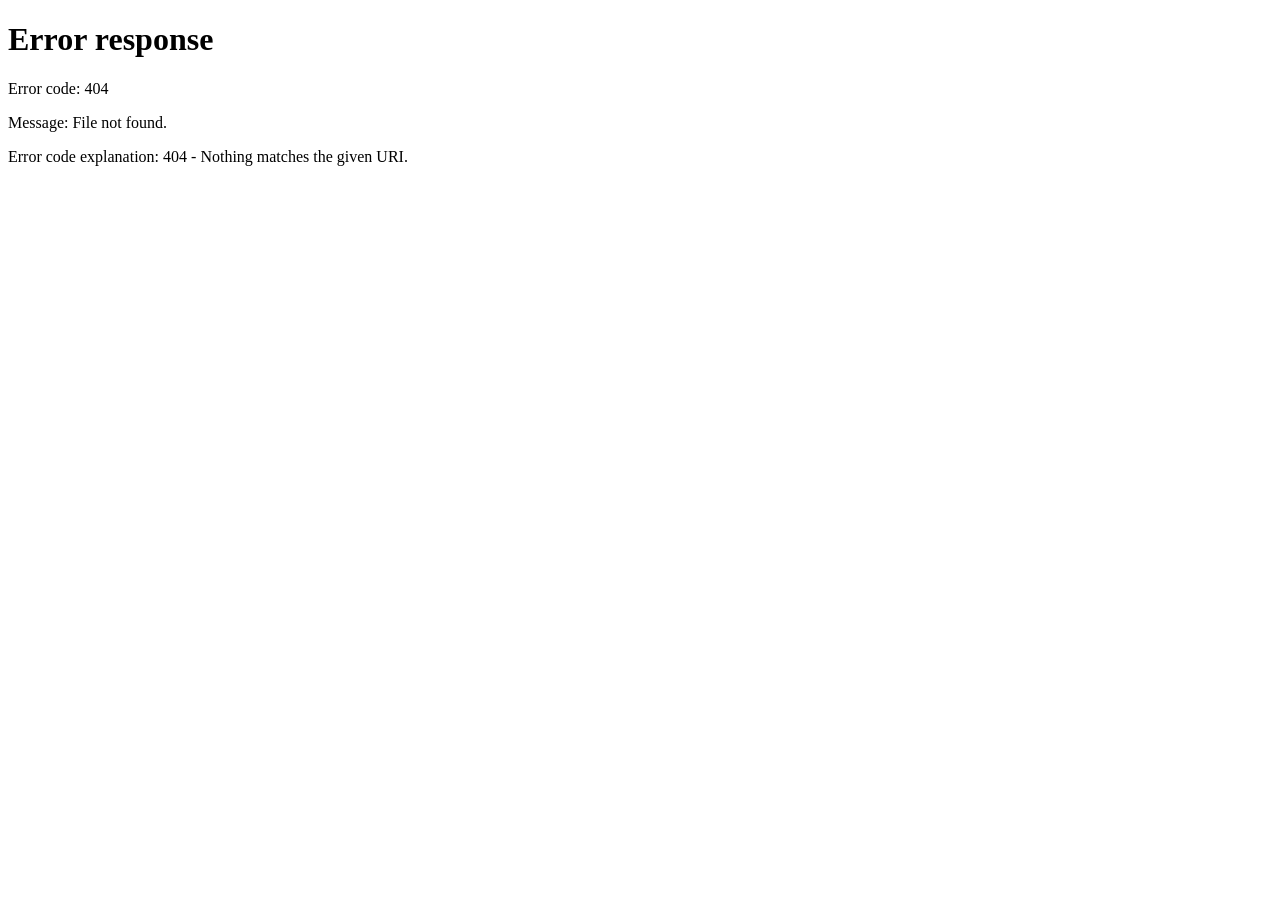
==== public/dashboard.html @ 2786ab07 "feat(dashboard): update dashboard status views" ====
<!doctype html>
<html lang="id">
  <head>
    <meta charset="UTF-8" />
    <meta name="viewport" content="width=device-width, initial-scale=1.0" />
    <link rel="icon" type="image/png" href="assets/images/diserve-logo.png" />
    <title>Dashboard Pengguna - DiServe</title>
    <link rel="preconnect" href="https://fonts.googleapis.com" />
    <link rel="preconnect" href="https://fonts.gstatic.com" crossorigin />
    <link
      href="https://fonts.googleapis.com/css2?family=Source+Sans+3:wght@400;500;600;700&display=swap"
      rel="stylesheet"
    />
    <link
      href="https://fonts.googleapis.com/css2?family=Material+Symbols+Outlined"
      rel="stylesheet"
    />
    <link rel="stylesheet" href="assets/css/style.css" />
    <link rel="stylesheet" href="assets/css/dashboard.css" />
  </head>
  <body>
    <header class="dashboard-navbar">
      <div class="dashboard-navbar-left">
        <a href="index.html" class="dashboard-brand">
          <div class="dashboard-logo">
            <img
              src="assets/images/diserve-logo.png"
              alt="Logo DiServe"
            />
          </div>
          <div class="dashboard-brand-text">
            <h1>DiServe</h1>
            <span
              >Sistem Informasi Peminjaman dan Pelaporan Fasilitas Kampus</span
            >
          </div>
        </a>
      </div>
      <div class="dashboard-navbar-right">
        <div class="dashboard-user">
          <div class="dashboard-user-icon">
            <span class="material-symbols-outlined">person</span>
          </div>
          <div class="dashboard-user-info">
            <strong>User</strong>
            <span>Pengguna</span>
          </div>
        </div>
        <button type="button" class="dashboard-logout" id="logout-button">
          <span class="material-symbols-outlined">logout</span>
        </button>
      </div>
    </header>
    <main class="dashboard-main">
      <section class="dashboard-welcome">
        <div>
          <p class="dashboard-label">Dashboard Pengguna</p>
          <h2>Selamat datang kembali, User</h2>
          <p>Kelola reservasi dan laporan fasilitas kampusmu dengan mudah</p>
        </div>
        <div class="dashboard-action-buttons">
          <a href="reservation.html" class="dashboard-primary-button">
            <span class="material-symbols-outlined">add</span>
            Ajukan Reservasi
          </a>
          <a href="report.html" class="dashboard-secondary-button">
            <span class="material-symbols-outlined">report_problem</span>
            Laporkan Masalah
          </a>
        </div>
      </section>
      <section class="dashboard-statistics">
        <div class="dashboard-stat-card">
          <div class="dashboard-stat-icon">
            <span class="material-symbols-outlined">calendar_month</span>
          </div>
          <div>
            <span>Total Reservasi</span>
            <strong data-dashboard-stat="reservations">—</strong>
          </div>
        </div>
        <div class="dashboard-stat-card">
          <div class="dashboard-stat-icon">
            <span class="material-symbols-outlined">pending_actions</span>
          </div>
          <div>
            <span>Menunggu</span>
            <strong data-dashboard-stat="pending">—</strong>
          </div>
        </div>
        <div class="dashboard-stat-card">
          <div class="dashboard-stat-icon">
            <span class="material-symbols-outlined">check_circle</span>
          </div>
          <div>
            <span>Disetujui</span>
            <strong data-dashboard-stat="approved">—</strong>
          </div>
        </div>
        <div class="dashboard-stat-card">
          <div class="dashboard-stat-icon">
            <span class="material-symbols-outlined">report</span>
          </div>
          <div>
            <span>Laporan Aktif</span>
            <strong data-dashboard-stat="active-reports">—</strong>
          </div>
        </div>
      </section>
      <section class="dashboard-section">
        <div class="dashboard-section-header">
          <div>
            <h2>Reservasi Saya</h2>
            <p>Daftar pengajuan reservasi fasilitas kamu.</p>
          </div>
          <a href="reservations.html" class="dashboard-view-all">Lihat Semua</a>
        </div>
        <div class="dashboard-table-wrapper">
          <table class="dashboard-table">
            <thead>
              <tr>
                <th>Fasilitas</th>
                <th>Tanggal</th>
                <th>Waktu</th>
                <th>Keperluan</th>
                <th>Status</th>
                <th>Aksi</th>
              </tr>
            </thead>
            <tbody id="reservation-table-body" aria-live="polite">
              <tr><td colspan="6">Memuat reservasi...</td></tr>
            </tbody>
          </table>
        </div>
      </section>
      <section class="dashboard-section">
        <div class="dashboard-section-header">
          <div>
            <p class="dashboard-label">Laporan Fasilitas</p>
            <h3>Laporan Saya</h3>
            <p>Pantau laporan kerusakan fasilitas yang kamu kirim.</p>
          </div>
          <a href="report.html" class="dashboard-secondary-button">
            <span class="material-symbols-outlined">add</span>
            Buat Laporan
          </a>
        </div>
        <div class="report-status-summary">
          <div class="report-status-card">
            <span>Total</span>
            <strong data-report-stat="total">—</strong>
          </div>
          <div class="report-status-card">
            <span>Baru</span>
            <strong data-report-stat="new">—</strong>
          </div>
          <div class="report-status-card">
            <span>Diproses</span>
            <strong data-report-stat="processing">—</strong>
          </div>
          <div class="report-status-card">
            <span>Selesai</span>
            <strong data-report-stat="completed">—</strong>
          </div>
          <div class="report-status-card">
            <span>Ditolak</span>
            <strong data-report-stat="rejected">—</strong>
          </div>
        </div>
        <div class="dashboard-table-wrapper">
          <table class="dashboard-table report-table">
            <thead>
              <tr>
                <th>Fasilitas</th>
                <th>Kategori</th>
                <th>Tanggal</th>
                <th>Status</th>
                <th>Aksi</th>
              </tr>
            </thead>
            <tbody id="report-table-body" aria-live="polite">
              <tr><td colspan="5">Memuat laporan...</td></tr>
            </tbody>
          </table>
        </div>
      </section>
    </main>
    <div class="reservation-detail-overlay" id="reservation-detail-overlay">
      <div class="reservation-detail-box">
        <div class="reservation-detail-header">
          <div class="reservation-detail-title-wrapper">
            <p class="dashboard-label">Detail Reservasi</p>
            <h2 class="reservation-detail-title" id="detail-facility-name">
              Muladi Dome
            </h2>
          </div>
          <button
            type="button"
            class="reservation-detail-close"
            id="reservation-detail-close"
            aria-label="Tutup"
          >
            <span class="material-symbols-outlined">close</span>
          </button>
        </div>
        <div class="reservation-detail-content">
          <div class="reservation-detail-item">
            <span class="reservation-detail-item-label">Nama fasilitas</span>
            <strong id="detail-facility">Muladi Dome</strong>
          </div>
          <div class="reservation-detail-item">
            <span class="reservation-detail-item-label">Status</span>
            <span class="dashboard-status pending" id="detail-status"
              >Menunggu Persetujuan</span
            >
          </div>
          <div class="reservation-detail-item">
            <span class="reservation-detail-item-label"
              >Tanggal penggunaan</span
            >
            <strong id="detail-date">20 September 2026</strong>
          </div>
          <div class="reservation-detail-item">
            <span class="reservation-detail-item-label">Waktu penggunaan</span>
            <strong id="detail-time">10:00 - 17:00</strong>
          </div>
          <div class="reservation-detail-item">
            <span class="reservation-detail-item-label">Keperluan</span>
            <strong id="detail-purpose">Seminar</strong>
          </div>
          <div class="reservation-detail-item">
            <span class="reservation-detail-item-label">Berkas pendukung</span>
            <strong id="detail-file">Proposal_Seminar.pdf</strong>
            <a id="detail-file-download" class="hidden" href="#">Unduh berkas</a>
          </div>
          <div class="reservation-detail-item">
            <span class="reservation-detail-item-label">Waktu pengajuan</span>
            <strong id="detail-submitted">15 September 2026, 14:32</strong>
          </div>
        </div>
        <div class="reservation-cancellation-info">
          <div class="reservation-detail-item">
            <span class="reservation-detail-item-label">Batas pembatalan</span>
            <strong id="detail-cancellation-deadline"
              >19 September 2026, 10:00</strong
            >
          </div>
          <p>
            Reservasi dapat dibatalkan paling lambat 24 jam sebelum waktu mulai
            penggunaan
          </p>
        </div>
        <div class="reservation-detail-footer">
          <button
            type="button"
            class="dashboard-danger-button"
            id="reservation-cancel-button"
          >
            Batalkan Reservasi
          </button>
          <button
            type="button"
            class="dashboard-secondary-button"
            id="reservation-detail-cancel"
          >
            Tutup
          </button>
        </div>
      </div>
    </div>
    <div class="report-detail-overlay" id="report-detail-overlay">
      <div class="report-detail-modal">
        <div class="report-detail-header">
          <div>
            <p class="dashboard-label">Detail Laporan</p>
            <h2 id="report-detail-facility">Lab Komputer Terintegrasi</h2>
          </div>
          <button
            type="button"
            class="report-detail-close"
            id="report-detail-close"
            aria-label="Tutup"
          >
            <span class="material-symbols-outlined">close</span>
          </button>
        </div>
        <div class="report-detail-body">
          <div class="report-detail-status-box">
            <span>Status Laporan</span>
            <strong id="report-detail-status" class="report-status processing"
              >Diproses</strong
            >
          </div>
          <div class="report-detail-grid">
            <div class="report-detail-item">
              <span>Fasilitas</span>
              <strong id="report-detail-facility-name"
                >Lab Komputer Terintegrasi</strong
              >
            </div>
            <div class="report-detail-item">
              <span>Kategori</span>
              <strong id="report-detail-category">Peralatan Rusak</strong>
            </div>
            <div class="report-detail-item">
              <span>Lokasi</span>
              <strong id="report-detail-location">Lantai 2</strong>
            </div>
            <div class="report-detail-item">
              <span>Waktu pengajuan</span>
              <strong id="report-detail-date">15 September 2026</strong>
            </div>
          </div>
          <div class="report-detail-description">
            <span>Deskripsi Masalah</span>
            <p id="report-detail-description">
              Salah satu komputer tidak dapat digunakan karena monitor tidak
              menyala.
            </p>
          </div>
          <div class="report-detail-item report-detail-photo">
            <span>Foto Kerusakan</span>
            <strong id="report-detail-photo">Foto kerusakan tersedia</strong>
            <a id="report-detail-photo-download" class="hidden" href="#">Unduh foto</a>
          </div>
          <div class="report-detail-note">
            <span>Catatan Petugas</span>
            <p id="report-detail-note">
              Petugas sedang melakukan pengecekan perangkat.
            </p>
          </div>
        </div>
        <div class="report-detail-footer">
          <button
            type="button"
            class="dashboard-secondary-button"
            id="report-detail-cancel"
          >
            Tutup
          </button>
        </div>
      </div>
    </div>
    <script src="assets/js/action-state.js"></script>
    <script src="assets/js/dashboard.js"></script>
  </body>
</html>
---- public/assets/css/style.css ----
:root {
  --white: #ffffff;
  --background: #ffffff;
  --primary: #6b1426;
  --primary-dark: #4a0d1a;
  --primary-light: #9b5262;
  --red-50: #faf5f6;
  --neutral: #475569;
  --neutral-bg: #e2e8f0;
  --text-primary: #292426;
  --text-secondary: #665e61;
  --text-muted: #8a8380;
  --border: #ded7d4;
  --border-light: #eeeae7;
  --succes: #3f8060;
  --succes-bg: #e5f1eb;
  --warning: #ad7a2f;
  --warning-bg: #f8efd9;
  --danger: #b94b54;
  --danger-bg: #f8e4e5;
  --font-heading: "Source Sans 3", sans-serif;
  --font-body: "Source Sans 3", sans-serif;
  --font-label: "Source Sans 3", sans-serif;
  --radius-kecil: 8px;
  --radius-medium: 12px;
  --radius--besar: 16px;
  --radius-xl: 20px;
  --radius-full: 999px;
  --shadow-kecil: 0 2px 6px rgba(36, 25, 29, 0.05);
  --shadow-medium: 0 6px 16px rgba(36, 25, 29, 0.08);
  --shadow-large: 0 12px 30px rgba(36, 25, 29, 0.1);
  --container-width: 1230px;
}

* {
  box-sizing: border-box;
}

html {
  scroll-behavior: smooth;
}

body {
  width: 100%;
  margin: 0;
  padding: 0;
  background: var(--background);
  color: var(--text-primary);
  font-family: var(--font-body);
  min-width: 1200px;
}

button,
input,
select {
  font: inherit;
}

button {
  cursor: pointer;
}

a {
  color: inherit;
  text-decoration: none;
}

.container {
  width: 100%;
  max-width: none;
  margin: 0;
  padding: 0 60px;
}

.navbar {
  position: sticky;
  top: 0;
  z-index: 100;
  background: rgba(255, 255, 255, 0.96);
  border-bottom: 1px solid var(--border-light);
  backdrop-filter: blur(12px);
  -webkit-backdrop-filter: blur(12px);
}

.navbar-container {
  min-height: 76px;
  display: flex;
  align-items: center;
  justify-content: space-between;
  gap: 24px;
}

.navbar-brand {
  display: flex;
  align-items: center;
  gap: 1.5px;
}

.navbar-logo {
  width: 48px;
  height: 48px;
  object-fit: contain;
  transform: translateX(-2px);
}

.navbar-brand-text {
  display: flex;
  flex-direction: column;
  gap: 2px;
}

.navbar-title {
  font-family: var(--font-heading);
  font-size: 18px;
  line-height: 22px;
  font-weight: 800;
  color: var(--primary);
}

.navbar-subtitle {
  max-width: 430px;
  font-family: var(--font-body);
  font-size: 10px;
  line-height: 14px;
  color: var(--text-muted);
}

.navbar-login {
  display: inline-flex;
  align-items: center;
  justify-content: center;
  gap: 6px;
  min-height: 40px;
  padding: 0 18px;
  border: 1px solid var(--primary);
  border-radius: var(--radius-full);
  background: var(--primary);
  color: var(--white);
  font-family: var(--font-heading);
  font-size: 12px;
  font-weight: 700;
  transition:
    background-color 0.2s ease,
    border-color 0.2s ease,
    transform 0.15s ease;
}

.navbar-login:hover {
  border-color: var(--primary-dark);
  background: var(--primary-dark);
  color: var(--white);
  transform: translateY(-1px);
}

.navbar-login:focus-visible {
  outline: 3px solid rgba(107, 20, 38, 0.2);
  outline-offset: 2px;
}

.navbar-login .material-symbols-outlined {
  font-size: 16px;
}

.hero-section {
  padding: 32px 0 0;
  background: var(--background);
}

.hero-showcase {
  position: relative;
  min-height: 530px;
  overflow: hidden;
  border-radius: 28px;
  background: var(--primary-dark);
}

.hero-image {
  position: absolute;
  inset: 0;
  width: 100%;
  height: 100%;
  object-fit: cover;
}

.hero-overlay {
  position: absolute;
  inset: 0;
  background: linear-gradient(
    90deg,
    rgba(35, 9, 16, 0.92) 0%,
    rgba(35, 9, 16, 0.72) 38%,
    rgba(35, 9, 16, 0.22) 75%,
    rgba(35, 9, 16, 0.12) 100%
  );
}

.hero-content {
  position: relative;
  z-index: 1;
  width: min(620px, 100%);
  padding: 90px 64px 150px;
  color: var(--white);
}

.hero-eyebrow {
  margin: 0 0 14px;
  font-family: var(--font-label);
  font-size: 11px;
  line-height: 14px;
  font-weight: 700;
  letter-spacing: 0.16em;
  text-transform: uppercase;
  color: rgba(255, 255, 255, 0.72);
}

.hero-title {
  margin: 0;
  font-family: var(--font-heading);
  font-size: 48px;
  line-height: 1.12;
  font-weight: 750;
  letter-spacing: -0.04em;
}

.hero-description {
  max-width: 540px;
  margin: 20px 0 0;
  font-size: 14px;
  line-height: 1.75;
  color: rgba(255, 255, 255, 0.78);
}

.hero-stats {
  display: flex;
  align-items: center;
  gap: 32px;
  margin-top: 34px;
}

.hero-stat {
  display: flex;
  flex-direction: column;
  gap: 2px;
}

.hero-stat-number {
  font-family: var(--font-heading);
  font-size: 20px;
  line-height: 24px;
  font-weight: 750;
}

.hero-stat-label {
  font-size: 10px;
  line-height: 14px;
  color: rgba(255, 255, 255, 0.62);
}

.search-panel {
  position: relative;
  z-index: 5;
  display: grid;
  grid-template-columns: 1.4fr 1fr 1fr 1fr auto;
  align-items: center;
  gap: 0;
  width: calc(100% - 48px);
  margin: 17px auto 0;
  padding: 10px;
  border: 1px solid var(--border-light);
  border-radius: var(--radius-xl);
  background: var(--white);
  box-shadow: var(--shadow-large);
}

.search-box,
.search-field {
  min-height: 58px;
  display: flex;
  align-items: center;
  gap: 10px;
  padding: 8px 18px;
  border-right: 1px solid var(--border-light);
}

.search-box .material-symbols-outlined,
.search-field .material-symbols-outlined {
  flex-shrink: 0;
  font-size: 20px;
  color: var(--primary);
}

.search-box-input,
.search-field > div {
  min-width: 0;
  display: flex;
  flex-direction: column;
  gap: 3px;
}

.search-box-input label,
.search-field label {
  font-size: 10px;
  line-height: 14px;
  font-weight: 700;
  color: var(--text-muted);
}

.search-box-input input,
.search-field select {
  width: 100%;
  padding: 0;
  border: 0;
  outline: none;
  background: transparent;
  color: var(--text-primary);
  font-size: 12px;
}

.search-field select {
  cursor: pointer;
}

.search-submit {
  min-height: 48px;
  display: inline-flex;
  align-items: center;
  justify-content: center;
  gap: 8px;
  padding: 0 20px;
  border: 0;
  border-radius: var(--radius-medium);
  background: var(--primary);
  color: var(--white);
  font-family: var(--font-heading);
  font-size: 12px;
  font-weight: 700;
  white-space: nowrap;
  transition:
    background-color 0.2s ease,
    transform 0.15s ease;
}

.search-submit:hover {
  background: var(--primary-dark);
  transform: translateY(-1px);
}

.search-submit .material-symbols-outlined {
  font-size: 17px;
}

.facility-section {
  padding: 28px 0 80px;
  background: var(--white);
}

.section-header {
  margin-bottom: 32px;
}

.section-eyebrow {
  margin: 0 0 8px;
  font-family: var(--font-label);
  font-size: 11px;
  line-height: 14px;
  font-weight: 700;
  color: var(--primary);
  text-transform: uppercase;
  letter-spacing: 0.12em;
}

.section-title {
  margin: 0;
  font-family: var(--font-heading);
  font-size: 30px;
  line-height: 1.25;
  font-weight: 700;
  letter-spacing: -0.025em;
  color: var(--text-primary);
}

.section-description {
  max-width: 580px;
  margin: 10px 0 0;
  font-family: var(--font-body);
  font-size: 14px;
  line-height: 1.65;
  color: var(--text-secondary);
}

.facility-grid {
  display: grid;
  grid-template-columns: repeat(3, minmax(0, 1fr));
  gap: 24px;
}

.facility-card {
  position: relative;
  min-width: 0;
  height: 430px;
  overflow: hidden;
  border: 1px solid var(--border);
  border-radius: var(--radius-xl);
  background: var(--primary-dark);
  box-shadow: var(--shadow-medium);
  isolation: isolate;
  transition:
    transform 0.25s ease,
    border-color 0.25s ease,
    box-shadow 0.25s ease;
}

.facility-card:hover {
  transform: translateY(-5px);
  border-color: rgba(107, 20, 38, 0.3);
  box-shadow: var(--shadow-large);
}

.facility-card-image {
  position: absolute;
  inset: 0;
  z-index: -2;
  width: 100%;
  height: 100%;
  object-fit: cover;
  object-position: center;
  transition: transform 0.45s ease;
}

.facility-card:hover .facility-card-image {
  transform: scale(1.03);
}

.facility-card-overlay {
  position: absolute;
  inset: 0;
  z-index: -1;
  background: linear-gradient(
    180deg,
    rgba(25, 12, 16, 0.05) 0%,
    rgba(25, 12, 16, 0.08) 35%,
    rgba(25, 12, 16, 0.42) 58%,
    rgba(25, 12, 16, 0.92) 100%
  );
}

.facility-card-top {
  position: absolute;
  top: 16px;
  left: 16px;
  right: 16px;
  display: flex;
  align-items: flex-start;
  justify-content: space-between;
  gap: 10px;
}

.facility-card-type {
  display: inline-flex;
  align-items: center;
  min-height: 28px;
  padding: 6px 10px;
  border: 1px solid rgba(255, 255, 255, 0.2);
  border-radius: var(--radius-full);
  background: rgba(25, 12, 16, 0.42);
  backdrop-filter: blur(8px);
  -webkit-backdrop-filter: blur(8px);
  color: var(--white);
  font-family: var(--font-label);
  font-size: 9px;
  line-height: 12px;
  font-weight: 700;
  letter-spacing: 0.06em;
  text-transform: uppercase;
}

.facility-card-availability {
  display: inline-flex;
  align-items: center;
  gap: 6px;
  min-height: 28px;
  padding: 6px 10px;
  border-radius: var(--radius-full);
  font-family: var(--font-label);
  font-size: 9px;
  line-height: 12px;
  font-weight: 700;
  white-space: nowrap;
  box-shadow: var(--shadow-kecil);
}

.facility-card-availability::before {
  content: "";
  width: 6px;
  height: 6px;
  flex-shrink: 0;
  border-radius: 50%;
  background-color: currentColor;
}

.facility-card-availability.available {
  background: rgba(229, 241, 235, 0.94);
  color: var(--succes);
}

.facility-card-availability.maintenance {
  background: rgba(248, 239, 217, 0.94);
  color: var(--warning);
}

.facility-card-availability.broken {
  background: rgba(248, 228, 229, 0.94);
  color: var(--danger);
}

.facility-card-content {
  position: absolute;
  right: 20px;
  bottom: 20px;
  left: 20px;
  display: flex;
  flex-direction: column;
}

.facility-card-title {
  margin: 0 0 12px;
  font-family: var(--font-heading);
  font-size: 21px;
  line-height: 1.28;
  font-weight: 750;
  letter-spacing: -0.025em;
  color: var(--white);
  display: -webkit-box;
  -webkit-line-clamp: 2;
  -webkit-box-orient: vertical;
  overflow: hidden;
}

.facility-card-meta {
  display: flex;
  align-items: center;
  flex-wrap: wrap;
  gap: 14px;
  margin-bottom: 10px;
}

.facility-card-meta > span {
  display: inline-flex;
  align-items: center;
  gap: 5px;
  color: rgba(255, 255, 255, 0.84);
  font-family: var(--font-body);
  font-size: 11px;
  line-height: 16px;
}

.facility-card-meta .material-symbols-outlined {
  font-size: 16px;
  color: rgba(255, 255, 255, 0.72);
}

.facility-card-address {
  min-height: 34px;
  display: flex;
  align-items: flex-start;
  gap: 6px;
  margin: 0 0 14px;
  color: rgba(255, 255, 255, 0.66);
  font-family: var(--font-body);
  font-size: 10px;
  line-height: 15px;
}

.facility-card-address .material-symbols-outlined {
  flex-shrink: 0;
  margin-top: 1px;
  font-size: 15px;
  color: rgba(255, 255, 255, 0.58);
}

.facility-card-button {
  width: 100%;
  min-height: 42px;
  display: flex;
  align-items: center;
  justify-content: center;
  gap: 7px;
  padding: 0 14px;
  border: 1px solid rgba(255, 255, 255, 0.32);
  border-radius: var(--radius-medium);
  background: rgba(255, 255, 255, 0.12);
  backdrop-filter: blur(8px);
  -webkit-backdrop-filter: blur(8px);
  color: var(--white);
  font-family: var(--font-heading);
  font-size: 11px;
  font-weight: 700;
  transition:
    background-color 0.2s ease,
    border-color 0.2s ease,
    transform 0.15s ease;
}

.facility-card-button:hover {
  border-color: var(--white);
  background: var(--white);
  color: var(--primary-dark);
  transform: translateY(-1px);
}

.facility-card-button .material-symbols-outlined {
  font-size: 16px;
}

.availability-overlay {
  position: fixed;
  inset: 0;
  z-index: 200;
  display: none;
  align-items: center;
  justify-content: center;
  padding: 24px;
  background: rgba(25, 12, 16, 0.55);
  backdrop-filter: blur(5px);
  -webkit-backdrop-filter: blur(5px);
}

.availability-overlay.active {
  display: flex;
}

.availability-box {
  width: min(100%, 560px);
  max-height: calc(100vh - 48px);
  overflow-y: auto;
  border: 1px solid var(--border-light);
  border-radius: var(--radius-xl);
  background: var(--white);
  box-shadow: var(--shadow-large);
}

.availability-header {
  display: flex;
  align-items: flex-start;
  justify-content: space-between;
  gap: 20px;
  padding: 24px;
  border-bottom: 1px solid var(--border-light);
}

.availability-title-wrapper {
  min-width: 0;
}

.availability-label {
  margin: 0 0 6px;
  font-size: 10px;
  line-height: 14px;
  font-weight: 700;
  color: var(--primary);
  text-transform: uppercase;
  letter-spacing: 0.1em;
}

.availability-title {
  margin: 0;
  font-family: var(--font-heading);
  font-size: 22px;
  line-height: 1.3;
  font-weight: 750;
  color: var(--text-primary);
}

.availability-subtitle {
  margin: 7px 0 0;
  font-size: 12px;
  line-height: 18px;
  color: var(--text-secondary);
}

.availability-close {
  width: 36px;
  height: 36px;
  display: inline-flex;
  align-items: center;
  justify-content: center;
  flex-shrink: 0;
  border: 1px solid var(--border);
  border-radius: 50%;
  background: var(--white);
  color: var(--text-secondary);
}

.availability-close:hover {
  border-color: var(--primary);
  color: var(--primary);
}

.availability-content {
  padding: 24px;
}

.availability-date-group {
  display: flex;
  flex-direction: column;
  gap: 7px;
}

.availability-date-group label {
  font-size: 11px;
  line-height: 14px;
  font-weight: 700;
  color: var(--text-secondary);
}

.availability-date-group input {
  width: 100%;
  height: 42px;
  padding: 0 12px;
  border: 1px solid var(--border);
  border-radius: var(--radius-medium);
  outline: none;
  background: var(--white);
  color: var(--text-primary);
}

.availability-date-group input:focus {
  border-color: var(--primary);
}

.availability-time {
  margin-top: 24px;
}

.availability-section-title {
  margin: 0 0 10px;
  font-family: var(--font-heading);
  font-size: 13px;
  font-weight: 700;
  color: var(--text-primary);
}

.availability-time-list {
  display: flex;
  flex-direction: column;
  gap: 8px;
}

.availability-time-item {
  display: flex;
  align-items: center;
  justify-content: space-between;
  gap: 12px;
  padding: 12px 14px;
  border: 1px solid var(--border-light);
  border-radius: var(--radius-medium);
  font-size: 12px;
  color: var(--text-secondary);
}

.availability-status {
  font-size: 10px;
  font-weight: 700;
}

.availability-status.available {
  color: var(--succes);
}

.availability-status.unavailable {
  color: var(--danger);
}

.availability-footer {
  display: flex;
  justify-content: flex-end;
  gap: 10px;
  padding: 18px 24px;
  border-top: 1px solid var(--border-light);
}

.availability-button {
  min-height: 40px;
  padding: 0 16px;
  border-radius: var(--radius-medium);
  font-family: var(--font-heading);
  font-size: 11px;
  font-weight: 700;
}

.availability-button-secondary {
  border: 1px solid var(--border);
  background: var(--white);
  color: var(--text-secondary);
}

.availability-button-secondary:hover {
  border-color: var(--primary);
  color: var(--primary);
}

.catalog-footer {
  padding: 32px 0 24px;
  background: var(--background);
  border-top: 1px solid var(--border-light);
}

.catalog-footer-inner {
  width: min(100% - 48px, var(--container-width));
  margin: 0 auto;
  display: flex;
  align-items: center;
  justify-content: space-between;
  gap: 32px;
}

.catalog-footer-brand {
  display: flex;
  flex-direction: column;
  gap: 5px;
}

.catalog-footer-title {
  font-family: var(--font-heading);
  font-size: 16px;
  line-height: 20px;
  font-weight: 800;
  color: var(--primary);
}

.catalog-footer-brand p {
  margin: 0;
  font-size: 10px;
  line-height: 15px;
  color: var(--text-muted);
}

.catalog-footer-copyright {
  display: flex;
  align-items: center;
  gap: 16px;
  color: var(--text-muted);
  font-size: 10px;
  line-height: 15px;
}
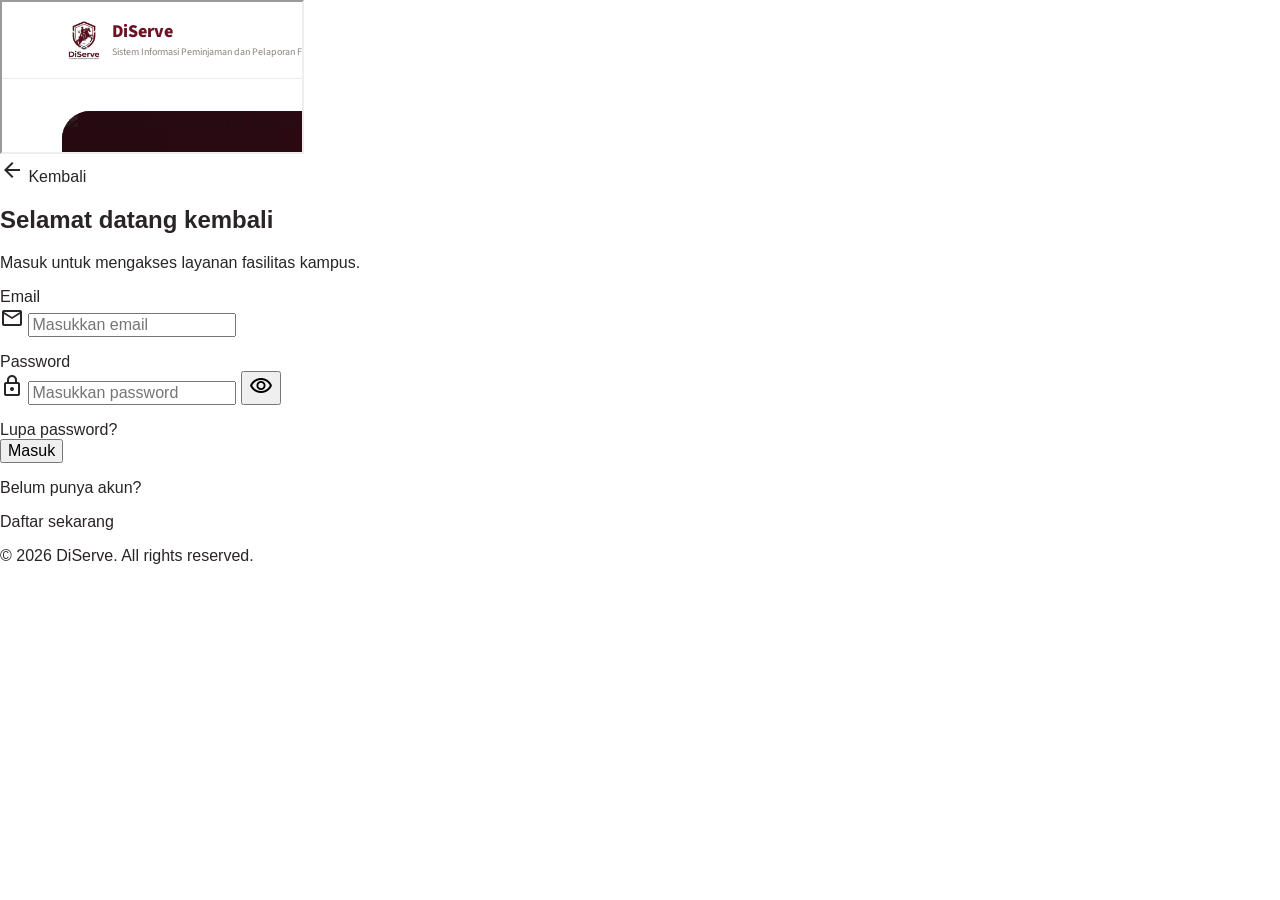
==== commit 4c62ab65: "feat(dashboard): improve navigation and reservation experience" ====
--- a/public/dashboard.html
+++ b/public/dashboard.html
@@ -46,7 +46,7 @@
             <span>Pengguna</span>
           </div>
         </div>
-        <button type="button" class="dashboard-logout" id="logout-button">
+        <button type="button" class="dashboard-logout" id="logout-button" aria-label="Keluar">
           <span class="material-symbols-outlined">logout</span>
         </button>
       </div>
@@ -59,6 +59,10 @@
           <p>Kelola reservasi dan laporan fasilitas kampusmu dengan mudah</p>
         </div>
         <div class="dashboard-action-buttons">
+          <a href="index.html" class="dashboard-secondary-button">
+            <span class="material-symbols-outlined">arrow_back</span>
+            Kembali ke Katalog
+          </a>
           <a href="reservation.html" class="dashboard-primary-button">
             <span class="material-symbols-outlined">add</span>
             Ajukan Reservasi
@@ -227,6 +231,10 @@
           <div class="reservation-detail-item">
             <span class="reservation-detail-item-label">Keperluan</span>
             <strong id="detail-purpose">Seminar</strong>
+          </div>
+          <div class="reservation-detail-item reservation-reason hidden" id="detail-reason-box">
+            <span class="reservation-detail-item-label" id="detail-reason-label">Alasan pembatalan</span>
+            <strong id="detail-reason">Alasan tidak dicantumkan.</strong>
           </div>
           <div class="reservation-detail-item">
             <span class="reservation-detail-item-label">Berkas pendukung</span>
--- a/public/assets/css/dashboard.css
+++ b/public/assets/css/dashboard.css
@@ -0,0 +1,890 @@
+.dashboard-navbar {
+  position: sticky;
+  top: 0;
+  z-index: 50;
+  min-height: 70px;
+  display: flex;
+  align-items: center;
+  justify-content: space-between;
+  padding: 0 32px;
+  background: var(--white);
+  border-bottom: 1px solid var(--border-light);
+  box-shadow: var(--shadow-kecil);
+}
+
+.dashboard-navbar-left {
+  display: flex;
+  align-items: center;
+}
+
+.dashboard-navbar-right {
+  display: flex;
+  align-items: center;
+  gap: 18px;
+}
+
+.dashboard-brand {
+  display: flex;
+  align-items: center;
+  gap: 3px;
+  text-decoration: none;
+}
+
+.dashboard-logo {
+  width: 40px;
+  height: 40px;
+  display: flex;
+  align-items: center;
+  justify-content: center;
+}
+
+.dashboard-logo img {
+  width: 100%;
+  height: 100%;
+  object-fit: contain;
+}
+
+.dashboard-brand-text h1 {
+  margin: 0;
+  color: var(--text-primary);
+  font-family: var(--font-heading);
+  font-size: 16px;
+  font-weight: 700;
+}
+
+.dashboard-brand-text span {
+  display: block;
+  max-width: 420px;
+  margin-top: 2px;
+  color: var(--text-muted);
+  font-size: 9px;
+}
+
+.dashboard-user {
+  display: flex;
+  align-items: center;
+  gap: 9px;
+}
+
+.dashboard-user-icon {
+  width: 36px;
+  height: 36px;
+  display: flex;
+  align-items: center;
+  justify-content: center;
+  border-radius: 50%;
+  background: var(--red-50);
+  color: var(--primary);
+}
+
+.dashboard-user-icon .material-symbols-outlined {
+  font-size: 20px;
+}
+
+.dashboard-user-info strong {
+  display: block;
+  color: var(--text-primary);
+  font-size: 11px;
+  font-weight: 700;
+}
+
+.dashboard-user-info span {
+  display: block;
+  margin-top: 2px;
+  color: var(--text-muted);
+  font-size: 9px;
+}
+
+.dashboard-logout {
+  width: 36px;
+  height: 36px;
+  display: flex;
+  align-items: center;
+  justify-content: center;
+  border: none;
+  border-radius: 10px;
+  background: transparent;
+  color: var(--text-muted);
+  cursor: pointer;
+}
+
+.dashboard-logout:hover {
+  background: var(--border-light);
+  color: var(--primary);
+}
+
+.dashboard-main {
+  width: min(var(--container-width), calc(100% - 48px));
+  margin: 0 auto;
+  padding: 42px 0 60px;
+}
+
+.dashboard-welcome {
+  display: flex;
+  align-items: center;
+  justify-content: space-between;
+  gap: 24px;
+  margin-bottom: 30px;
+}
+
+.dashboard-label {
+  margin: 0 0 6px;
+  color: var(--primary-dark);
+  font-size: 10px;
+  font-weight: 700;
+  letter-spacing: 0.5px;
+  text-transform: uppercase;
+}
+
+.dashboard-welcome h2 {
+  margin: 0;
+  color: var(--text-primary);
+  font-family: var(--font-heading);
+  font-size: 26px;
+  font-weight: 700;
+}
+
+.dashboard-welcome p:not(.dashboard-label) {
+  margin: 8px 0 0;
+  color: var(--text-secondary);
+  font-size: 12px;
+}
+
+.dashboard-action-buttons {
+  display: flex;
+  align-items: center;
+  gap: 10px;
+}
+
+.dashboard-primary-button,
+.dashboard-secondary-button {
+  display: inline-flex;
+  align-items: center;
+  justify-content: center;
+  gap: 7px;
+  height: 42px;
+  padding: 0 17px;
+  border-radius: 10px;
+  font-family: var(--font-body);
+  font-size: 11px;
+  font-weight: 600;
+  text-decoration: none;
+  cursor: pointer;
+}
+
+.dashboard-primary-button {
+  border: 1px solid var(--primary);
+  background: var(--primary);
+  color: var(--white);
+}
+
+.dashboard-primary-button:hover {
+  background: var(--primary-dark);
+  border-color: var(--primary-dark);
+}
+
+.dashboard-primary-button .material-symbols-outlined {
+  font-size: 18px;
+}
+
+.dashboard-secondary-button {
+  border: 1px solid var(--border);
+  background: var(--white);
+  color: var(--primary-dark);
+}
+
+.dashboard-secondary-button:hover {
+  background: var(--red-50);
+}
+
+.dashboard-statistics {
+  display: grid;
+  grid-template-columns: repeat(4, 1fr);
+  gap: 16px;
+  margin-bottom: 38px;
+}
+
+.dashboard-stat-card {
+  display: flex;
+  align-items: center;
+  gap: 13px;
+  padding: 18px;
+  border: 1px solid var(--border-light);
+  border-radius: 14px;
+  background: var(--white);
+  box-shadow: var(--shadow-kecil);
+}
+
+.dashboard-stat-icon {
+  width: 38px;
+  height: 38px;
+  display: flex;
+  align-items: center;
+  justify-content: center;
+  flex-shrink: 0;
+  border-radius: 10px;
+  background: var(--red-50);
+  color: var(--primary);
+}
+
+.dashboard-stat-icon .material-symbols-outlined {
+  font-size: 20px;
+}
+
+.dashboard-stat-card span {
+  display: block;
+  color: var(--text-muted);
+  font-size: 10px;
+}
+
+.dashboard-stat-card strong {
+  display: block;
+  margin-top: 3px;
+  color: var(--text-primary);
+  font-size: 21px;
+  font-weight: 700;
+}
+
+.dashboard-section {
+  margin-bottom: 38px;
+}
+
+.dashboard-section-header {
+  display: flex;
+  align-items: flex-end;
+  justify-content: space-between;
+  gap: 16px;
+  margin-bottom: 15px;
+}
+
+.dashboard-section-header h2,
+.dashboard-section-header h3 {
+  margin: 0;
+  color: var(--text-primary);
+  font-family: var(--font-heading);
+  font-weight: 700;
+}
+
+.dashboard-section-header h2 {
+  font-size: 18px;
+}
+
+.dashboard-section-header h3 {
+  font-size: 18px;
+}
+
+.dashboard-section-header p {
+  margin: 5px 0 0;
+  color: var(--text-muted);
+  font-size: 10px;
+}
+
+.dashboard-view-all,
+.dashboard-section-link {
+  display: inline-flex;
+  align-items: center;
+  gap: 5px;
+  color: var(--primary-dark);
+  font-size: 11px;
+  font-weight: 600;
+  text-decoration: none;
+}
+
+.dashboard-section-link .material-symbols-outlined {
+  font-size: 16px;
+}
+
+.dashboard-table-wrapper {
+  overflow-x: auto;
+  border: 1px solid var(--border-light);
+  border-radius: 14px;
+  background: var(--white);
+  box-shadow: var(--shadow-kecil);
+}
+
+.dashboard-table {
+  width: 100%;
+  min-width: 760px;
+  border-collapse: collapse;
+}
+
+.dashboard-table th {
+  padding: 14px 16px;
+  background: var(--red-50);
+  color: var(--text-secondary);
+  font-size: 10px;
+  font-weight: 700;
+  text-align: left;
+  white-space: nowrap;
+}
+
+.dashboard-table td {
+  padding: 15px 16px;
+  border-top: 1px solid var(--border-light);
+  color: var(--text-secondary);
+  font-size: 11px;
+  vertical-align: middle;
+}
+
+.dashboard-table th:nth-child(2),
+.dashboard-table th:nth-child(3),
+.dashboard-table th:nth-child(5),
+.dashboard-table th:nth-child(6),
+.dashboard-table td:nth-child(2),
+.dashboard-table td:nth-child(3),
+.dashboard-table td:nth-child(5),
+.dashboard-table td:nth-child(6) {
+  text-align: center;
+}
+
+.dashboard-table td strong {
+  color: var(--text-primary);
+  font-weight: 600;
+}
+
+.dashboard-table td strong {
+  color: var(--text-primary);
+  font-weight: 600;
+}
+
+.dashboard-status {
+  display: inline-flex;
+  align-items: center;
+  justify-content: center;
+  min-width: 82px;
+  padding: 6px 9px;
+  border-radius: 999px;
+  font-size: 9px;
+  font-weight: 600;
+}
+
+.dashboard-status.approved {
+  background: var(--succes-bg);
+  color: var(--succes);
+}
+
+.dashboard-status.pending {
+  background: var(--warning-bg);
+  color: var(--warning);
+}
+
+.dashboard-status.rejected {
+  background: var(--danger-bg);
+  color: var(--danger);
+}
+
+.dashboard-status.cancelled {
+  background: var(--border-light);
+  color: var(--text-muted);
+}
+
+.dashboard-table-action {
+  padding: 7px 11px;
+  border: 1px solid var(--border);
+  border-radius: 8px;
+  background: var(--white);
+  color: var(--primary-dark);
+  font-family: var(--font-body);
+  font-size: 9px;
+  font-weight: 600;
+  cursor: pointer;
+}
+
+.dashboard-table-action:hover {
+  background: var(--red-50);
+}
+
+.dashboard-empty-state {
+  display: flex;
+  flex-direction: column;
+  align-items: center;
+  justify-content: center;
+  padding: 42px 24px;
+  border: 1px solid var(--border-light);
+  border-radius: 14px;
+  background: var(--white);
+  text-align: center;
+  box-shadow: var(--shadow-kecil);
+}
+
+.dashboard-empty-state > .material-symbols-outlined {
+  color: var(--primary-light);
+  font-size: 38px;
+}
+
+.dashboard-empty-state h4 {
+  margin: 10px 0 5px;
+  color: var(--text-primary);
+  font-size: 13px;
+}
+
+.dashboard-empty-state p {
+  margin: 0 0 17px;
+  color: var(--text-muted);
+  font-size: 10px;
+}
+
+.reservation-detail-overlay {
+  position: fixed;
+  inset: 0;
+  z-index: 1000;
+  display: none;
+  align-items: center;
+  justify-content: center;
+  padding: 24px;
+  background: rgba(47, 41, 48, 0.45);
+  backdrop-filter: blur(4px);
+}
+
+.reservation-detail-overlay.active {
+  display: flex;
+}
+
+.reservation-detail-box {
+  width: min(560px, 100%);
+  max-height: calc(100vh - 48px);
+  overflow-y: auto;
+  border: 1px solid var(--border-light);
+  border-radius: var(--radius--besar);
+  background: var(--white);
+  box-shadow: var(--shadow-large);
+}
+
+.reservation-detail-title-wrapper {
+  flex: 1;
+}
+
+.reservation-detail-header {
+  display: flex;
+  align-items: flex-start;
+  justify-content: space-between;
+  gap: 20px;
+  padding: 24px 26px;
+  border-bottom: 1px solid var(--border-light);
+}
+
+.reservation-detail-title {
+  margin: 0;
+  color: var(--text-primary);
+  font-family: var(--font-heading);
+  font-size: 20px;
+  font-weight: 700;
+}
+
+.reservation-detail-close {
+  width: 34px;
+  height: 34px;
+  display: flex;
+  align-items: center;
+  justify-content: center;
+  flex-shrink: 0;
+  border: none;
+  border-radius: var(--radius-kecil);
+  background: var(--red-50);
+  color: var(--text-secondary);
+  cursor: pointer;
+}
+
+.reservation-detail-close:hover {
+  background: var(--border-light);
+  color: var(--text-primary);
+}
+
+.reservation-detail-close .material-symbols-outlined {
+  font-size: 19px;
+}
+
+.reservation-detail-content {
+  display: grid;
+  grid-template-columns: repeat(2, 1fr);
+  gap: 20px 24px;
+  padding: 24px 26px;
+}
+
+.reservation-detail-item {
+  display: flex;
+  flex-direction: column;
+  gap: 5px;
+}
+
+.reservation-reason {
+  grid-column: 1 / -1;
+  padding: 12px 14px;
+  border: 1px solid var(--danger);
+  border-radius: var(--radius-kecil);
+  background: var(--danger-bg);
+}
+
+.reservation-detail-item-label {
+  color: var(--text-muted);
+  font-size: 10px;
+}
+
+.reservation-detail-item strong {
+  color: var(--text-primary);
+  font-size: 12px;
+  font-weight: 600;
+  line-height: 1.5;
+}
+
+.reservation-detail-item .dashboard-status {
+  align-self: flex-start;
+}
+
+.reservation-detail-footer {
+  display: flex;
+  justify-content: flex-end;
+  padding: 18px 26px;
+  border-top: 1px solid var(--border-light);
+}
+
+.reservation-cancellation-info {
+  margin: 0 26px 20px;
+  padding: 13px 14px;
+  border: 1px solid var(--border-light);
+  border-radius: var(--radius-kecil);
+  background: var(--red-50);
+}
+
+.reservation-cancellation-info .reservation-detail-item {
+  gap: 5px;
+}
+
+.reservation-cancellation-info p {
+  margin: 8px 0 0;
+  color: var(--text-secondary);
+  font-size: 10px;
+  line-height: 1.6;
+}
+
+.dashboard-danger-button {
+  height: 42px;
+  display: inline-flex;
+  align-items: center;
+  justify-content: center;
+  padding: 0 18px;
+  border: 1px solid var(--danger);
+  border-radius: var(--radius-kecil);
+  background: var(--white);
+  color: var(--danger);
+  font-family: var(--font-body);
+  font-size: 11px;
+  font-weight: 600;
+  cursor: pointer;
+}
+
+.dashboard-danger-button:hover {
+  background: var(--danger-bg);
+}
+
+.reservation-detail-footer {
+  display: flex;
+  justify-content: flex-end;
+  align-items: center;
+  gap: 10px;
+  padding: 18px 26px;
+  border-top: 1px solid var(--border-light);
+}
+
+.report-status-summary {
+  display: grid;
+  grid-template-columns: repeat(5, 1fr);
+  gap: 10px;
+  margin-bottom: 20px;
+}
+
+.report-status-card {
+  padding: 14px 16px;
+  border: 1px solid var(--border-light);
+  border-radius: var(--radius-kecil);
+  background: var(--white);
+}
+
+.report-status-card span {
+  display: block;
+  margin-bottom: 5px;
+  color: var(--text-muted);
+  font-size: 9px;
+}
+
+.report-status-card strong {
+  color: var(--text-primary);
+  font-size: 18px;
+  font-weight: 700;
+}
+
+.report-status {
+  display: inline-flex;
+  align-items: center;
+  padding: 5px 8px;
+  border-radius: var(--radius-full);
+  font-size: 9px;
+  font-weight: 700;
+  white-space: nowrap;
+}
+
+.report-status.new {
+  background: var(--red-50);
+  color: var(--primary-dark);
+}
+
+.report-status.processing {
+  background: var(--warning-bg);
+  color: var(--warning);
+}
+
+.report-status.completed {
+  background: var(--succes-bg);
+  color: var(--succes);
+}
+
+.report-status.rejected {
+  background: var(--danger-bg);
+  color: var(--danger);
+}
+
+.report-detail-overlay {
+  position: fixed;
+  inset: 0;
+  z-index: 1000;
+  display: none;
+  align-items: center;
+  justify-content: center;
+  padding: 24px;
+  background: rgba(47, 41, 48, 0.45);
+  backdrop-filter: blur(4px);
+}
+
+.report-detail-overlay.active {
+  display: flex;
+}
+
+.report-detail-modal {
+  width: min(560px, 100%);
+  max-height: calc(100vh - 48px);
+  overflow-y: auto;
+  border: 1px solid var(--border-light);
+  border-radius: var(--radius--besar);
+  background: var(--white);
+  box-shadow: var(--shadow-large);
+}
+
+.report-detail-header {
+  display: flex;
+  align-items: flex-start;
+  justify-content: space-between;
+  gap: 20px;
+  padding: 24px 26px;
+  border-bottom: 1px solid var(--border-light);
+}
+
+.report-detail-header h2 {
+  margin: 0;
+  color: var(--text-primary);
+  font-family: var(--font-heading);
+  font-size: 20px;
+  font-weight: 700;
+}
+
+.report-detail-close {
+  width: 34px;
+  height: 34px;
+  display: flex;
+  align-items: center;
+  justify-content: center;
+  flex-shrink: 0;
+  border: none;
+  border-radius: var(--radius-kecil);
+  background: var(--red-50);
+  color: var(--text-secondary);
+  cursor: pointer;
+}
+
+.report-detail-close:hover {
+  background: var(--border-light);
+  color: var(--text-primary);
+}
+
+.report-detail-body {
+  padding: 24px 26px;
+}
+
+.report-detail-status-box {
+  display: flex;
+  align-items: center;
+  justify-content: space-between;
+  gap: 20px;
+  margin-bottom: 22px;
+  padding: 13px 15px;
+  border-radius: var(--radius-kecil);
+  background: var(--red-50);
+}
+
+.report-detail-status-box span {
+  color: var(--text-secondary);
+  font-size: 11px;
+  font-weight: 600;
+}
+
+.report-detail-grid {
+  display: grid;
+  grid-template-columns: repeat(2, 1fr);
+  gap: 20px 24px;
+}
+
+.report-detail-item {
+  display: flex;
+  flex-direction: column;
+  gap: 5px;
+}
+
+.report-detail-item > span,
+.report-detail-description > span,
+.report-detail-note > span {
+  color: var(--text-muted);
+  font-size: 10px;
+}
+
+.report-detail-item strong {
+  color: var(--text-primary);
+  font-size: 12px;
+  font-weight: 600;
+  line-height: 1.5;
+}
+
+.report-detail-description {
+  margin-top: 22px;
+  padding-top: 20px;
+  border-top: 1px solid var(--border-light);
+}
+
+.report-detail-description p,
+.report-detail-note p {
+  margin: 6px 0 0;
+  color: var(--text-secondary);
+  font-size: 11px;
+  line-height: 1.7;
+}
+
+.report-detail-photo {
+  margin-top: 20px;
+}
+
+.report-detail-note {
+  margin-top: 20px;
+  padding: 13px 14px;
+  border: 1px solid var(--border-light);
+  border-radius: var(--radius-kecil);
+  background: var(--red-50);
+}
+
+.report-detail-footer {
+  display: flex;
+  justify-content: flex-end;
+  padding: 18px 26px;
+  border-top: 1px solid var(--border-light);
+}
+
+.report-detail-button {
+  height: 40px;
+  display: inline-flex;
+  align-items: center;
+  justify-content: center;
+  padding: 0 18px;
+  border: 1px solid var(--border);
+  border-radius: var(--radius-kecil);
+  background: var(--white);
+  color: var(--text-secondary);
+  font-family: var(--font-body);
+  font-size: 11px;
+  font-weight: 600;
+  line-height: 1;
+  cursor: pointer;
+}
+
+.report-detail-button:hover {
+  background: var(--border-light);
+}
+
+@media (max-width: 900px) {
+  .dashboard-statistics {
+    grid-template-columns: repeat(2, 1fr);
+  }
+
+  .dashboard-welcome {
+    align-items: flex-start;
+    flex-direction: column;
+  }
+}
+
+@media (max-width: 600px) {
+  .dashboard-navbar {
+    padding: 0 18px;
+  }
+
+  .dashboard-brand-text {
+    display: none;
+  }
+
+  .dashboard-user-info {
+    display: none;
+  }
+
+  .dashboard-main {
+    width: min(100% - 28px, var(--container-width));
+    padding-top: 28px;
+  }
+
+  .dashboard-welcome h2 {
+    font-size: 21px;
+  }
+
+  .dashboard-action-buttons {
+    width: 100%;
+    flex-direction: column;
+  }
+
+  .dashboard-action-buttons .dashboard-primary-button,
+  .dashboard-action-buttons .dashboard-secondary-button {
+    width: 100%;
+  }
+
+  .dashboard-statistics {
+    grid-template-columns: 1fr;
+  }
+
+  .dashboard-section-header {
+    align-items: flex-start;
+  }
+
+  .dashboard-section-header h2,
+  .dashboard-section-header h3 {
+    font-size: 16px;
+  }
+
+  .reservation-detail-overlay {
+    padding: 14px;
+  }
+
+  .reservation-detail-box {
+    max-height: calc(100vh - 28px);
+  }
+
+  .reservation-detail-header,
+  .reservation-detail-content {
+    padding: 20px;
+  }
+
+  .reservation-detail-content {
+    grid-template-columns: 1fr;
+    gap: 16px;
+  }
+
+  .reservation-detail-footer {
+    padding: 16px 20px;
+  }
+
+  .reservation-detail-footer .dashboard-secondary-button {
+    width: 100%;
+  }
+}
